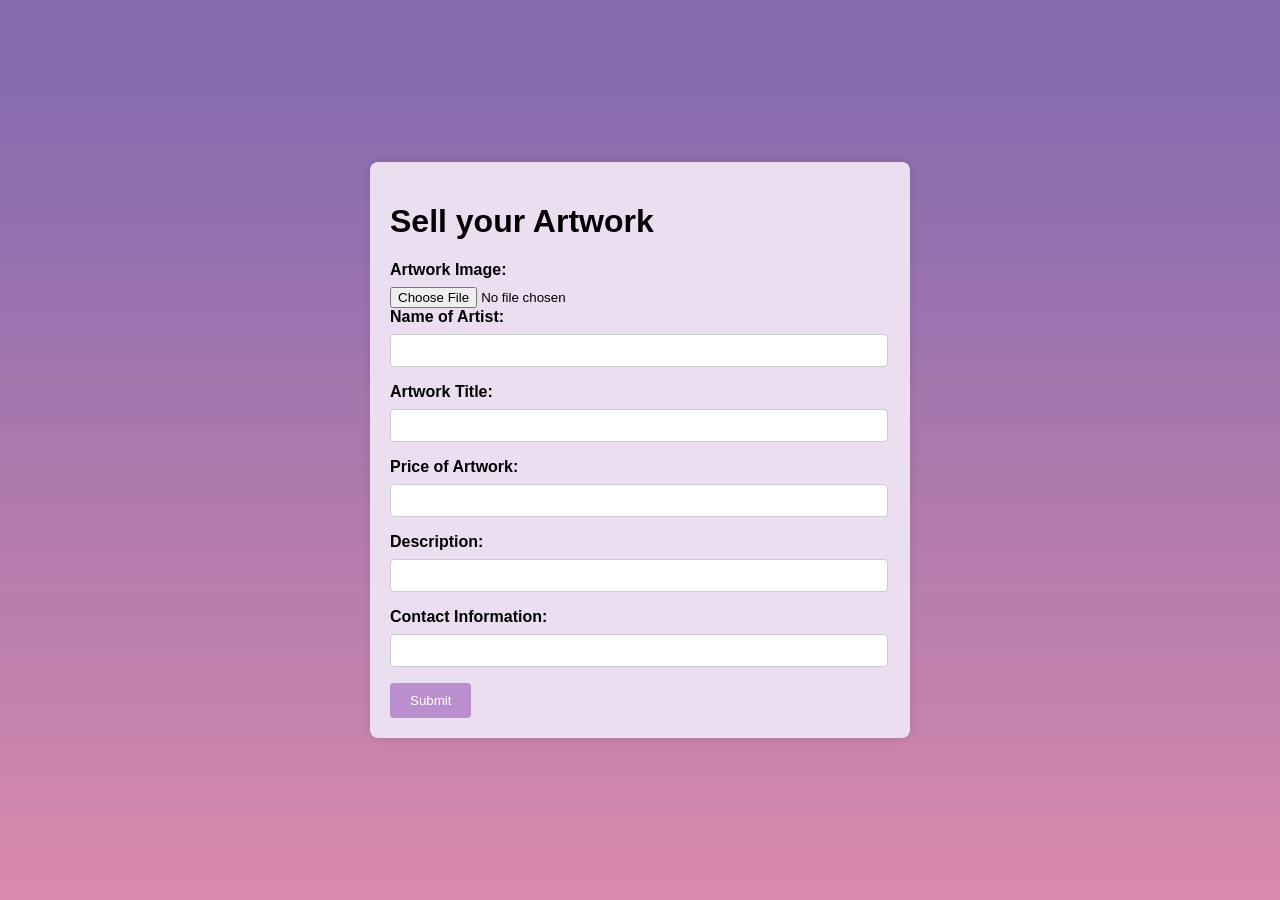
==== sell.html @ acb4bf1c ""updated with bakend"" ====
<!DOCTYPE html>
<html lang="en">
<head>
<meta charset="UTF-8">
<meta name="viewport" content="width=device-width, initial-scale=1.0">
<title>Sell Artwork Registration</title>

<link rel="apple-touch-icon" sizes="180x180" href="../assets/apple-touch-icon.png">
<link rel="icon" type="image/png" sizes="32x32" href="../assets/favicon-32x32.png">
<link rel="manifest" href="../assets/site.webmanifest">

<style>
  body {
  font-family: Arial, sans-serif;
  margin: 0;
  display: flex;
  justify-content: center;
  align-items: center;
  height: 100vh;
  
  background-size: cover;
  background-repeat: no-repeat;
}

.container {
  width: 100%;
  max-width: 500px;
  padding: 20px;
  background-color: #ebdef0;
  box-shadow: 0px 0px 10px rgba(0, 0, 0, 0.1);
  border-radius: 8px;
  margin: auto; /* Center the container horizontally */
}
  label {
    display: block;
    margin-bottom: 8px;
    font-weight: bold;
  }
  input[type="text"], input[type="number"], input[type="email"] {
    width: 96%;
    padding: 8px;
    margin-bottom: 16px;
    border: 1px solid #ccc;
    border-radius: 4px;
  }
  button {
    padding: 10px 20px;
    background-color: #bb8fce;
    color: white;
    border: none;
    border-radius: 4px;
    cursor: pointer;
  }
  button:hover {
    background-color: #9d71ad;
  }
</style>
</head>
<body background ="uploads/Background.jpeg" ></body>
<div class="container">
  <h1>Sell your Artwork</h1>
  <form id="artworkForm" action="sell.php" method="post" enctype="multipart/form-data">
    <label for="artworkImage">Artwork Image:</label>
    <input type="file" id="artworkImage" name="artworkImage" accept="image/*" required>

    <label for="artistName">Name of Artist:</label>
    <input type="text" id="artistName" name="artistName" required>

    <label for="artworkTitle">Artwork Title:</label>
    <input type="text" id="artworkTitle" name="artworkTitle" required>
    
    <label for="artworkPrice">Price of Artwork:</label>
    <input type="number" id="artworkPrice" name="artworkPrice" min="0" required>

    <label for="description">Description:</label>
    <input type="text" id="description" name="description" required>



    <label for="contactInfo">Contact Information:</label>
    <input type="email" id="contactInfo" name="contactInfo" required>

    <button type="submit">Submit</button>
  </form>
</div>
<script>
  const form = document.getElementById('artworkForm');
  form.addEventListener('submit', function(event) {
    event.preventDefault();
    const formData = new FormData(form);
    
    // You can perform further processing here, such as sending the form data to a server.
    
    // For example, you can use the Fetch API to send the form data to a server.
    // Replace 'your_server_endpoint' with the actual endpoint URL.
    /*fetch('your_server_endpoint', {
      method: 'POST',
      body: formData
    })  
    .then(response => response.json())
    .then(data => {
      console.log(data);
      // Optionally, you can show a success message or redirect the user.
    })
    .catch(error => {
      console.error('Error:', error);
      // Show an error message to the user.
    });*/
    
    // For this example, we'll just log the form data.
    for (const pair of formData.entries()) {
      console.log(pair[0] + ': ' + pair[1]);
    }
  });
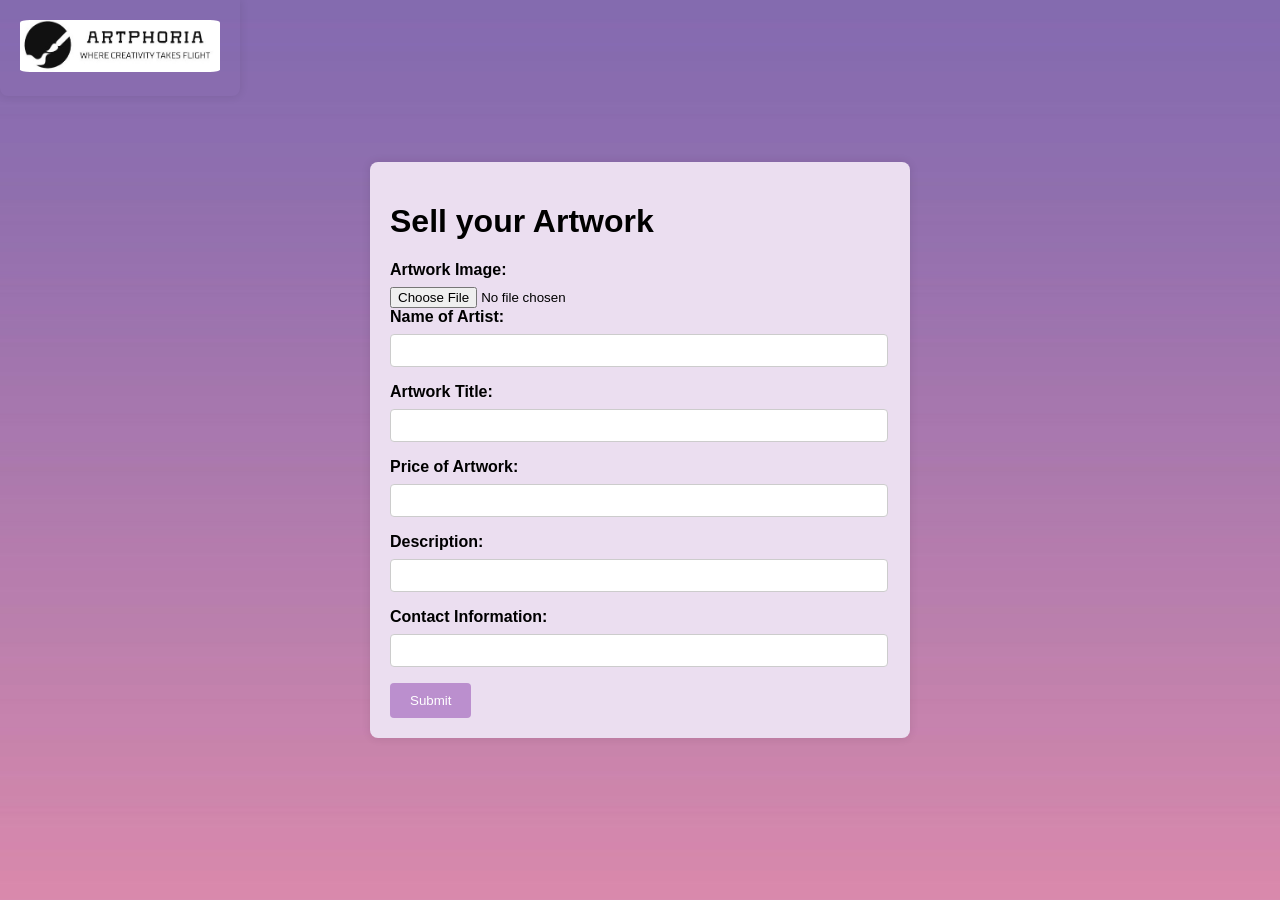
==== commit c33f7c60: "made required modifications to all files" ====
--- a/sell.html
+++ b/sell.html
@@ -10,6 +10,27 @@
 <link rel="manifest" href="../assets/site.webmanifest">
 
 <style>
+  
+  .header {
+      position: absolute;
+      top: 0;
+      left: 0;
+      padding: 10px;
+      box-shadow: 0px 0px 10px rgba(0, 0, 0, 0.1);
+      border-radius: 0 0 8px 8px;
+      z-index: 1000;
+    }
+
+    .header-content {
+      display: flex;
+      justify-content: center;
+    }
+
+    .logo img {
+      border-radius: 5%;
+      margin: 10px 10px;
+      width: 200px;
+    }
   body {
   font-family: Arial, sans-serif;
   margin: 0;
@@ -29,7 +50,7 @@
   background-color: #ebdef0;
   box-shadow: 0px 0px 10px rgba(0, 0, 0, 0.1);
   border-radius: 8px;
-  margin: auto; /* Center the container horizontally */
+  margin: auto;
 }
   label {
     display: block;
@@ -54,7 +75,19 @@
   button:hover {
     background-color: #9d71ad;
   }
-</style>
+</style><div class="header">
+  <div class="header-content">
+      <div class="logo">
+      <a href="main.php">
+          <img src="uploads/logoname.png" alt="Your Logo" style = '
+border-radius:5%;
+margin: 10px 10px;
+width: 200px;
+'>
+      </a>
+      </div>
+  </div>
+</div>
 </head>
 <body background ="uploads/Background.jpeg" ></body>
 <div class="container">
@@ -88,26 +121,6 @@
   form.addEventListener('submit', function(event) {
     event.preventDefault();
     const formData = new FormData(form);
-    
-    // You can perform further processing here, such as sending the form data to a server.
-    
-    // For example, you can use the Fetch API to send the form data to a server.
-    // Replace 'your_server_endpoint' with the actual endpoint URL.
-    /*fetch('your_server_endpoint', {
-      method: 'POST',
-      body: formData
-    })  
-    .then(response => response.json())
-    .then(data => {
-      console.log(data);
-      // Optionally, you can show a success message or redirect the user.
-    })
-    .catch(error => {
-      console.error('Error:', error);
-      // Show an error message to the user.
-    });*/
-    
-    // For this example, we'll just log the form data.
     for (const pair of formData.entries()) {
       console.log(pair[0] + ': ' + pair[1]);
     }
